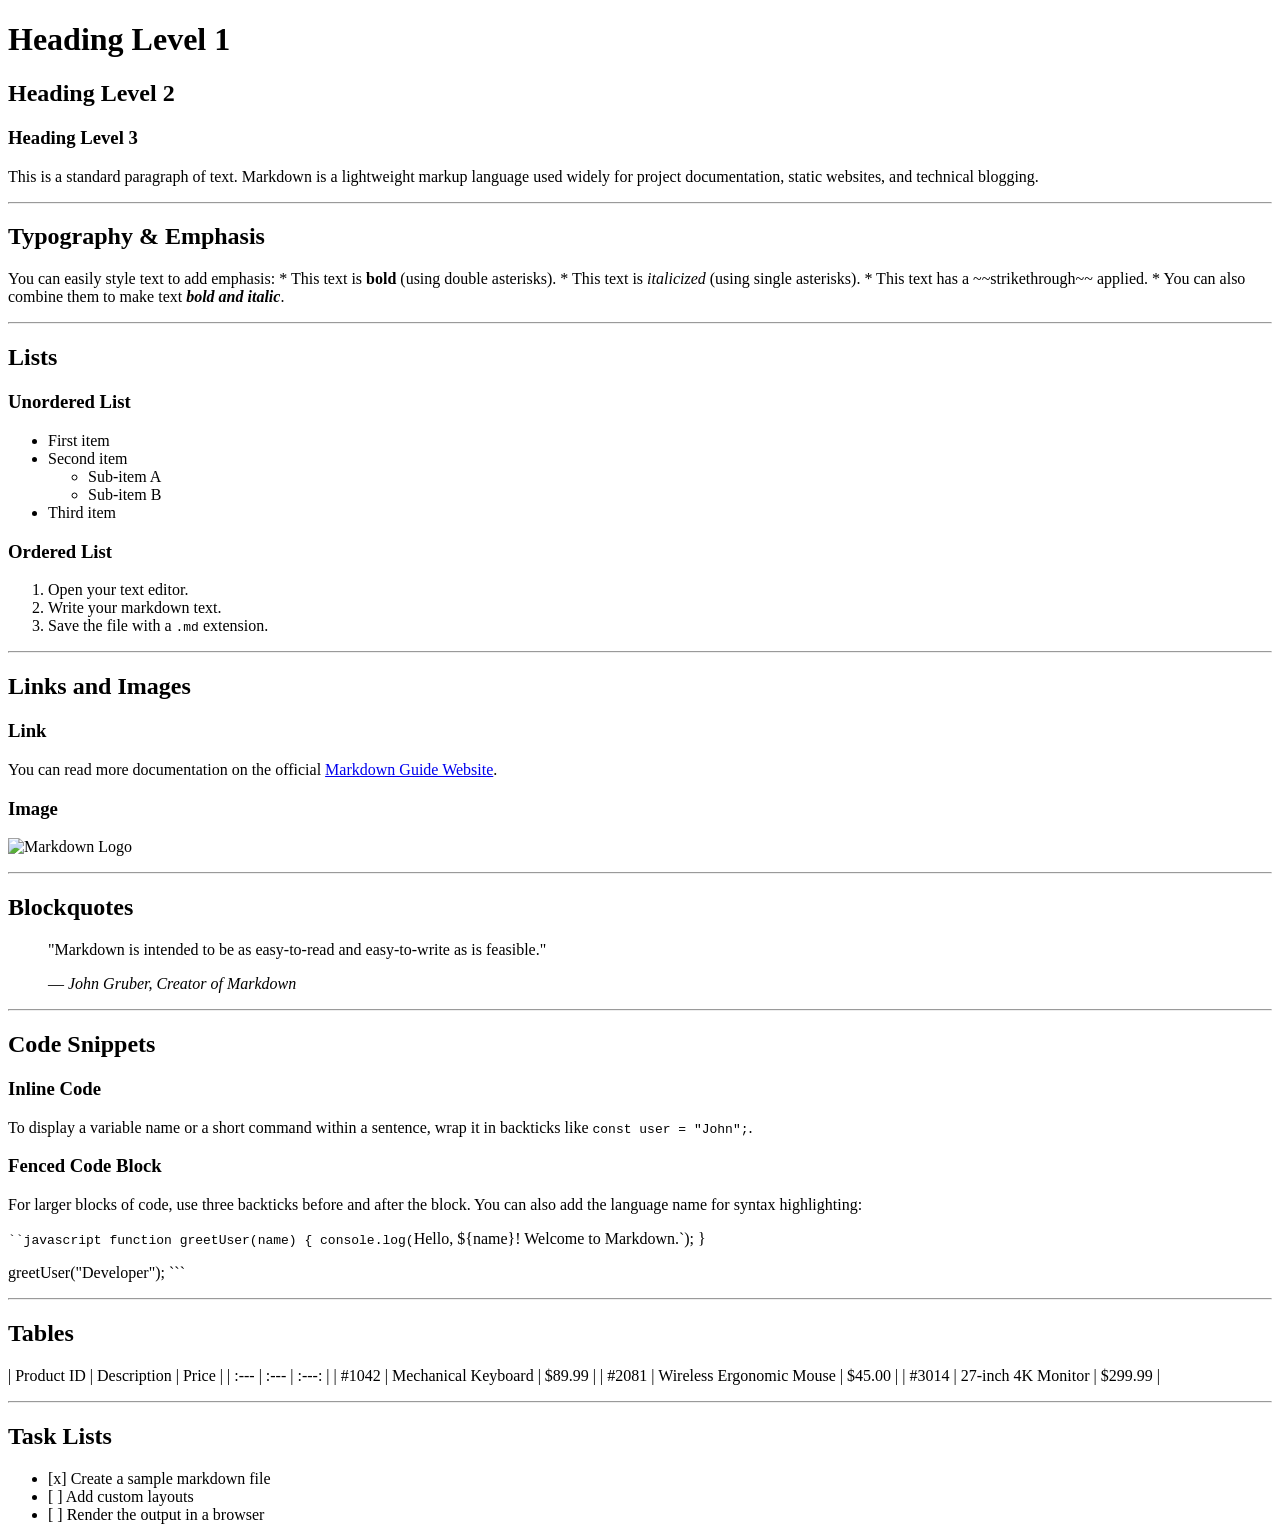
==== output.html @ a5b76a16 "Initial commit: Add markdown converter script and sample files" ====
<!DOCTYPE html>
<html lang="en">
<head>
    <meta charset="UTF-8">
    <meta name="viewport" content="width=device-width, initial-scale=1.0">
    <title>Converted Document</title>
</head>
<body>
<h1>Heading Level 1</h1>
<h2>Heading Level 2</h2>
<h3>Heading Level 3</h3>
<p>This is a standard paragraph of text. Markdown is a lightweight markup language used widely for project documentation, static websites, and technical blogging.</p>
<hr />
<h2>Typography &amp; Emphasis</h2>
<p>You can easily style text to add emphasis:
*   This text is <strong>bold</strong> (using double asterisks).
*   This text is <em>italicized</em> (using single asterisks).
*   This text has a ~~strikethrough~~ applied.
*   You can also combine them to make text <strong><em>bold and italic</em></strong>.</p>
<hr />
<h2>Lists</h2>
<h3>Unordered List</h3>
<ul>
<li>First item</li>
<li>Second item<ul>
<li>Sub-item A</li>
<li>Sub-item B</li>
</ul>
</li>
<li>Third item</li>
</ul>
<h3>Ordered List</h3>
<ol>
<li>Open your text editor.</li>
<li>Write your markdown text.</li>
<li>Save the file with a <code>.md</code> extension.</li>
</ol>
<hr />
<h2>Links and Images</h2>
<h3>Link</h3>
<p>You can read more documentation on the official <a href="https://www.markdownguide.org/">Markdown Guide Website</a>.</p>
<h3>Image</h3>
<p><img alt="Markdown Logo" src="https://wikimedia.org" /></p>
<hr />
<h2>Blockquotes</h2>
<blockquote>
<p>"Markdown is intended to be as easy-to-read and easy-to-write as is feasible."</p>
<p>— <em>John Gruber, Creator of Markdown</em></p>
</blockquote>
<hr />
<h2>Code Snippets</h2>
<h3>Inline Code</h3>
<p>To display a variable name or a short command within a sentence, wrap it in backticks like <code>const user = "John";</code>.</p>
<h3>Fenced Code Block</h3>
<p>For larger blocks of code, use three backticks before and after the block. You can also add the language name for syntax highlighting:</p>
<p><code>``javascript
function greetUser(name) {
    console.log(</code>Hello, ${name}! Welcome to Markdown.`);
}</p>
<p>greetUser("Developer");
```</p>
<hr />
<h2>Tables</h2>
<p>| Product ID | Description | Price |
| :--- | :--- | :---: |
| #1042 | Mechanical Keyboard | $89.99 |
| #2081 | Wireless Ergonomic Mouse | $45.00 |
| #3014 | 27-inch 4K Monitor | $299.99 |</p>
<hr />
<h2>Task Lists</h2>
<ul>
<li>[x] Create a sample markdown file</li>
<li>[ ] Add custom layouts</li>
<li>[ ] Render the output in a browser</li>
</ul>
</body>
</html>
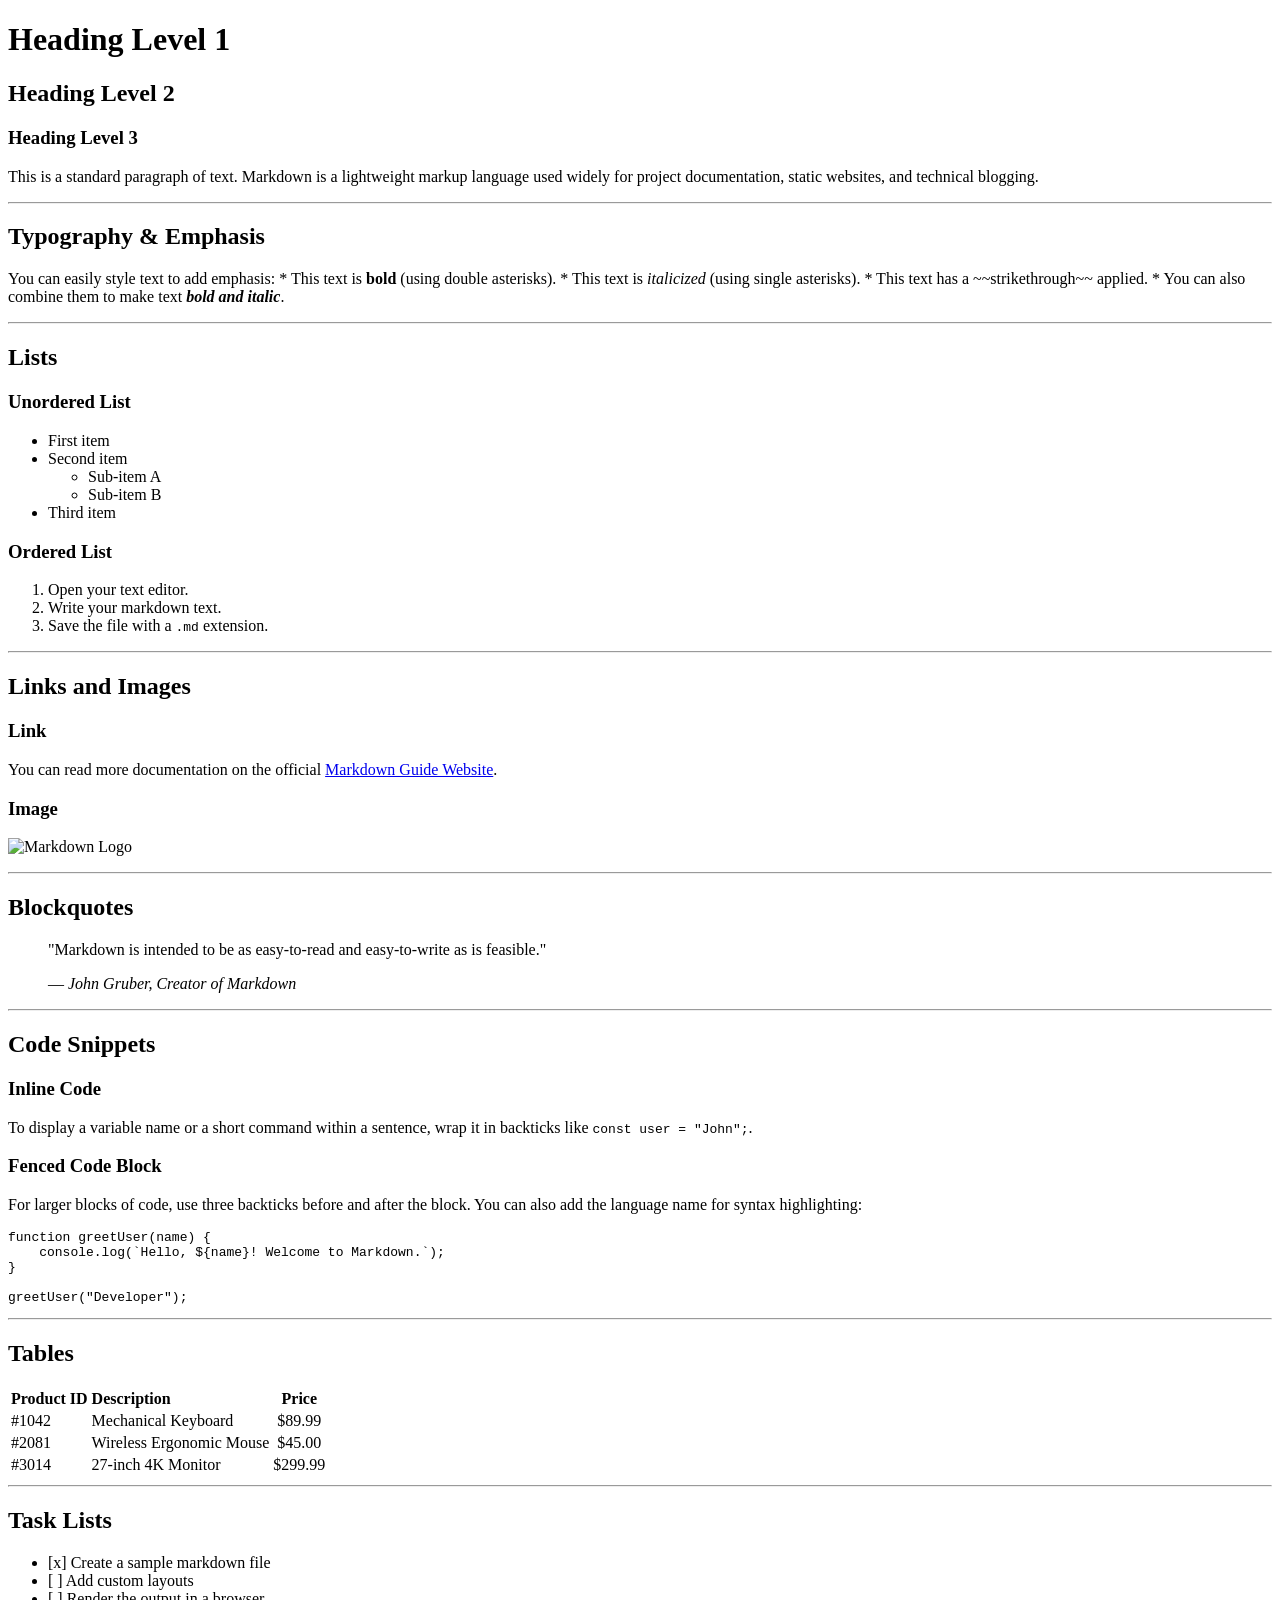
==== commit a6611e6a: "add table to convert" ====
--- a/output.html
+++ b/output.html
@@ -10,14 +10,14 @@
 <h2>Heading Level 2</h2>
 <h3>Heading Level 3</h3>
 <p>This is a standard paragraph of text. Markdown is a lightweight markup language used widely for project documentation, static websites, and technical blogging.</p>
-<hr />
+<hr>
 <h2>Typography &amp; Emphasis</h2>
 <p>You can easily style text to add emphasis:
 *   This text is <strong>bold</strong> (using double asterisks).
 *   This text is <em>italicized</em> (using single asterisks).
 *   This text has a ~~strikethrough~~ applied.
 *   You can also combine them to make text <strong><em>bold and italic</em></strong>.</p>
-<hr />
+<hr>
 <h2>Lists</h2>
 <h3>Unordered List</h3>
 <ul>
@@ -35,38 +35,59 @@
 <li>Write your markdown text.</li>
 <li>Save the file with a <code>.md</code> extension.</li>
 </ol>
-<hr />
+<hr>
 <h2>Links and Images</h2>
 <h3>Link</h3>
 <p>You can read more documentation on the official <a href="https://www.markdownguide.org/">Markdown Guide Website</a>.</p>
 <h3>Image</h3>
-<p><img alt="Markdown Logo" src="https://wikimedia.org" /></p>
-<hr />
+<p><img alt="Markdown Logo" src="https://wikimedia.org"></p>
+<hr>
 <h2>Blockquotes</h2>
 <blockquote>
 <p>"Markdown is intended to be as easy-to-read and easy-to-write as is feasible."</p>
 <p>— <em>John Gruber, Creator of Markdown</em></p>
 </blockquote>
-<hr />
+<hr>
 <h2>Code Snippets</h2>
 <h3>Inline Code</h3>
 <p>To display a variable name or a short command within a sentence, wrap it in backticks like <code>const user = "John";</code>.</p>
 <h3>Fenced Code Block</h3>
 <p>For larger blocks of code, use three backticks before and after the block. You can also add the language name for syntax highlighting:</p>
-<p><code>``javascript
-function greetUser(name) {
-    console.log(</code>Hello, ${name}! Welcome to Markdown.`);
-}</p>
-<p>greetUser("Developer");
-```</p>
-<hr />
+<pre><code class="language-javascript">function greetUser(name) {
+    console.log(`Hello, ${name}! Welcome to Markdown.`);
+}
+
+greetUser(&quot;Developer&quot;);
+</code></pre>
+<hr>
 <h2>Tables</h2>
-<p>| Product ID | Description | Price |
-| :--- | :--- | :---: |
-| #1042 | Mechanical Keyboard | $89.99 |
-| #2081 | Wireless Ergonomic Mouse | $45.00 |
-| #3014 | 27-inch 4K Monitor | $299.99 |</p>
-<hr />
+<table>
+<thead>
+<tr>
+<th style="text-align: left;">Product ID</th>
+<th style="text-align: left;">Description</th>
+<th style="text-align: center;">Price</th>
+</tr>
+</thead>
+<tbody>
+<tr>
+<td style="text-align: left;">#1042</td>
+<td style="text-align: left;">Mechanical Keyboard</td>
+<td style="text-align: center;">$89.99</td>
+</tr>
+<tr>
+<td style="text-align: left;">#2081</td>
+<td style="text-align: left;">Wireless Ergonomic Mouse</td>
+<td style="text-align: center;">$45.00</td>
+</tr>
+<tr>
+<td style="text-align: left;">#3014</td>
+<td style="text-align: left;">27-inch 4K Monitor</td>
+<td style="text-align: center;">$299.99</td>
+</tr>
+</tbody>
+</table>
+<hr>
 <h2>Task Lists</h2>
 <ul>
 <li>[x] Create a sample markdown file</li>
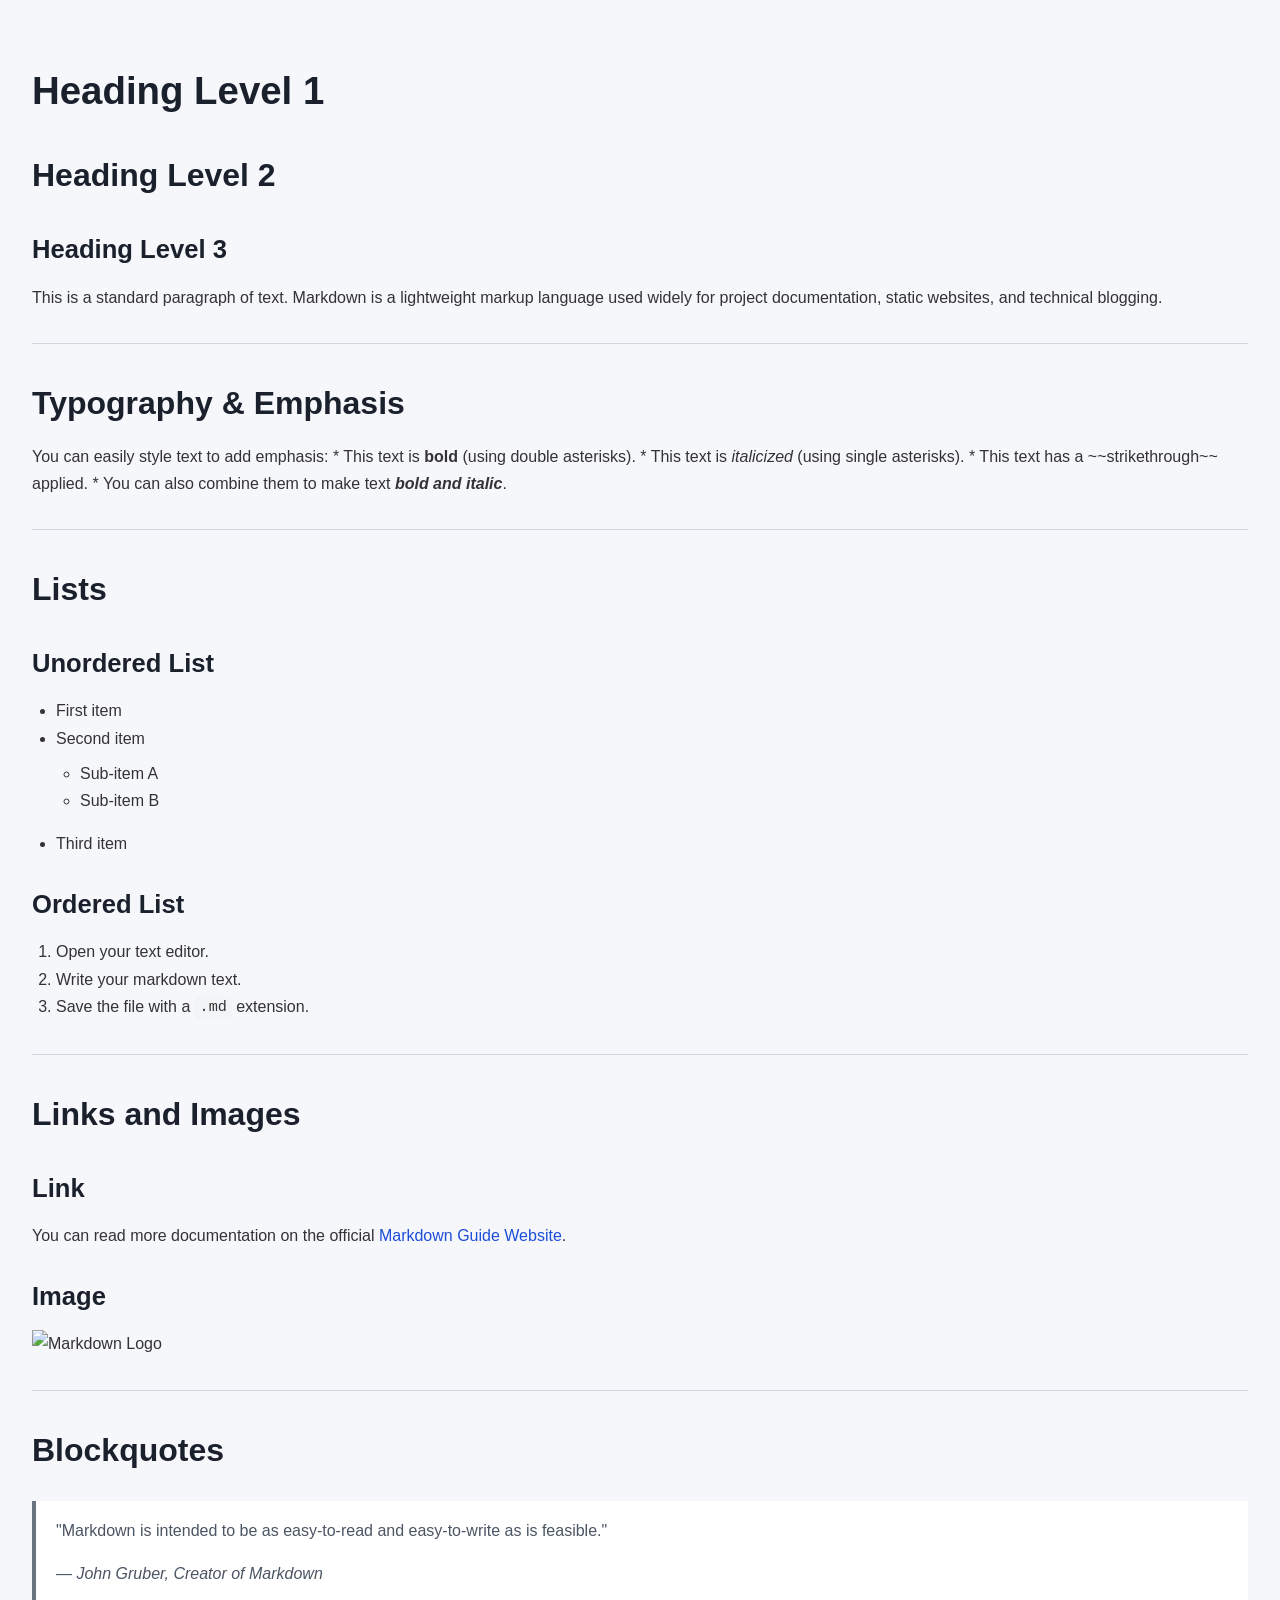
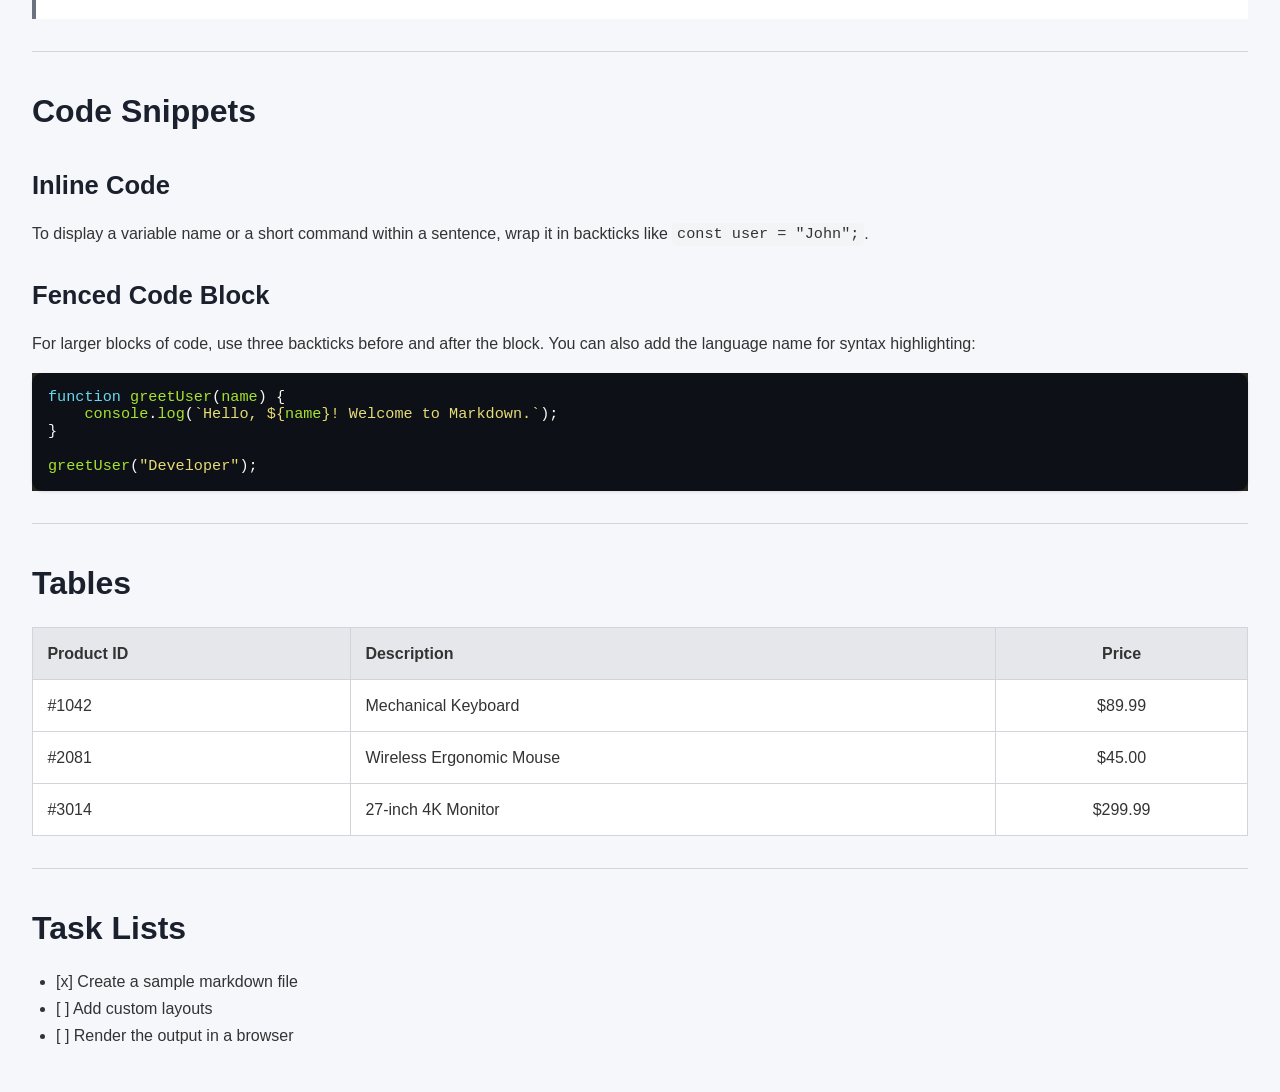
==== commit 3c52df99: "polished page styling" ====
--- a/output.html
+++ b/output.html
@@ -4,6 +4,153 @@
     <meta charset="UTF-8">
     <meta name="viewport" content="width=device-width, initial-scale=1.0">
     <title>Converted Document</title>
+    <style>
+        body {
+            font-family: 'Segoe UI', Tahoma, Geneva, Verdana, sans-serif;
+            line-height: 1.7;
+            color: #333;
+            margin: 0;
+            padding: 2rem;
+            background: #f6f7fb;
+        }
+        h1, h2, h3, h4, h5, h6 {
+            color: #1a202c;
+            margin-top: 1.6rem;
+            margin-bottom: 0.75rem;
+        }
+        h1 { font-size: 2.4rem; }
+        h2 { font-size: 2rem; }
+        h3 { font-size: 1.6rem; }
+        p {
+            margin: 0 0 1rem 0;
+        }
+        hr {
+            border: none;
+            border-top: 1px solid #d2d6dc;
+            margin: 2rem 0;
+        }
+        a {
+            color: #1d4ed8;
+            text-decoration: none;
+        }
+        a:hover {
+            text-decoration: underline;
+        }
+        blockquote {
+            border-left: 4px solid #6b7280;
+            padding: 1rem 1.25rem;
+            margin: 1.5rem 0;
+            background: #ffffff;
+            color: #4b5563;
+        }
+        ul, ol {
+            margin: 0 0 1rem 1.5rem;
+            padding: 0;
+        }
+        ul ul, ol ol, ul ol, ol ul {
+            margin-top: 0.5rem;
+        }
+        table {
+            width: 100%;
+            border-collapse: collapse;
+            margin: 1rem 0;
+            background: #ffffff;
+        }
+        table th,
+        table td {
+            border: 1px solid #d1d5db;
+            padding: 0.75rem 0.9rem;
+        }
+        table th {
+            background: #e5e7eb;
+        }
+        code {
+            background: #f3f4f6;
+            padding: 0.15rem 0.3rem;
+            border-radius: 0.3rem;
+            font-family: Consolas, 'Courier New', monospace;
+            font-size: 0.95rem;
+        }
+        pre {
+            margin: 1rem 0;
+            padding: 1rem;
+            background: #0d1117;
+            color: #d6deeb;
+            overflow-x: auto;
+            border-radius: 0.65rem;
+            box-shadow: 0 1px 3px rgba(15, 23, 42, 0.12);
+        }
+        pre code {
+            background: transparent;
+            padding: 0;
+            color: inherit;
+            font-size: 0.95rem;
+            white-space: pre-wrap;
+        }
+        .codehilite {
+            background: #0d1117;
+            color: #d6deeb;
+        }
+        .codehilite .hll { background-color: #21262d }
+        .codehilite .c { color: #6a737d; font-style: italic }
+        .codehilite .err { color: #f97583; background-color: #fff0f1 }
+        .codehilite .k { color: #ff7b72 }
+        .codehilite .o { color: #79c0ff }
+        .codehilite .ch { color: #8b949e }
+        .codehilite .cm { color: #6a737d; font-style: italic }
+        .codehilite .cp { color: #8b949e }
+        .codehilite .c1 { color: #6a737d; font-style: italic }
+        .codehilite .cs { color: #6a737d; font-style: italic }
+        .codehilite .gd { color: #ff7b72 }
+        .codehilite .ge { font-style: italic }
+        .codehilite .gi { color: #56d364 }
+        .codehilite .go { color: #8b949e }
+        .codehilite .gp { color: #8b949e }
+        .codehilite .gs { font-weight: bold }
+        .codehilite .gu { color: #8b949e }
+        .codehilite .kc { color: #ff7b72 }
+        .codehilite .kd { color: #ff7b72 }
+        .codehilite .kn { color: #ff7b72 }
+        .codehilite .kp { color: #ff7b72 }
+        .codehilite .kr { color: #ff7b72 }
+        .codehilite .kt { color: #f2cc8f }
+        .codehilite .m { color: #f2cc8f }
+        .codehilite .s { color: #a5d6ff }
+        .codehilite .na { color: #ffab70 }
+        .codehilite .nb { color: #79c0ff }
+        .codehilite .nc { color: #7ee787 }
+        .codehilite .no { color: #f2cc8f }
+        .codehilite .nd { color: #7ee787 }
+        .codehilite .ni { color: #8b949e }
+        .codehilite .ne { color: #ff7b72 }
+        .codehilite .nf { color: #79c0ff }
+        .codehilite .nl { color: #79c0ff }
+        .codehilite .nn { color: #7ee787 }
+        .codehilite .nt { color: #79c0ff }
+        .codehilite .nv { color: #79c0ff }
+        .codehilite .ow { color: #79c0ff }
+        .codehilite .w { color: #c9d1d9 }
+        .codehilite .mf { color: #f2cc8f }
+        .codehilite .mh { color: #f2cc8f }
+        .codehilite .mi { color: #f2cc8f }
+        .codehilite .mo { color: #f2cc8f }
+        .codehilite .sb { color: #a5d6ff }
+        .codehilite .sc { color: #a5d6ff }
+        .codehilite .sd { color: #a5d6ff }
+        .codehilite .s2 { color: #a5d6ff }
+        .codehilite .se { color: #ff7b72 }
+        .codehilite .sh { color: #a5d6ff }
+        .codehilite .si { color: #ff7b72 }
+        .codehilite .sx { color: #a5d6ff }
+        .codehilite .sr { color: #79c0ff }
+        .codehilite .s1 { color: #a5d6ff }
+        .codehilite .ss { color: #a5d6ff }
+        .codehilite .bp { color: #79c0ff }
+        .codehilite .vc { color: #79c0ff }
+        .codehilite .vg { color: #79c0ff }
+        .codehilite .vi { color: #79c0ff }
+        .codehilite .il { color: #f2cc8f }
+    </style>
 </head>
 <body>
 <h1>Heading Level 1</h1>
@@ -53,12 +200,13 @@
 <p>To display a variable name or a short command within a sentence, wrap it in backticks like <code>const user = "John";</code>.</p>
 <h3>Fenced Code Block</h3>
 <p>For larger blocks of code, use three backticks before and after the block. You can also add the language name for syntax highlighting:</p>
-<pre><code class="language-javascript">function greetUser(name) {
-    console.log(`Hello, ${name}! Welcome to Markdown.`);
-}
+<div class="codehilite" style="background: #272822"><pre style="line-height: 125%;"><span></span><code><span style="color: #66D9EF">function</span><span style="color: #F8F8F2"> </span><span style="color: #A6E22E">greetUser</span><span style="color: #F8F8F2">(</span><span style="color: #A6E22E">name</span><span style="color: #F8F8F2">) {</span>
+<span style="color: #F8F8F2">    </span><span style="color: #A6E22E">console</span><span style="color: #F8F8F2">.</span><span style="color: #A6E22E">log</span><span style="color: #F8F8F2">(</span><span style="color: #E6DB74">`Hello, ${</span><span style="color: #A6E22E">name</span><span style="color: #E6DB74">}! Welcome to Markdown.`</span><span style="color: #F8F8F2">);</span>
+<span style="color: #F8F8F2">}</span>
 
-greetUser(&quot;Developer&quot;);
-</code></pre>
+<span style="color: #A6E22E">greetUser</span><span style="color: #F8F8F2">(</span><span style="color: #E6DB74">&quot;Developer&quot;</span><span style="color: #F8F8F2">);</span>
+</code></pre></div>
+
 <hr>
 <h2>Tables</h2>
 <table>
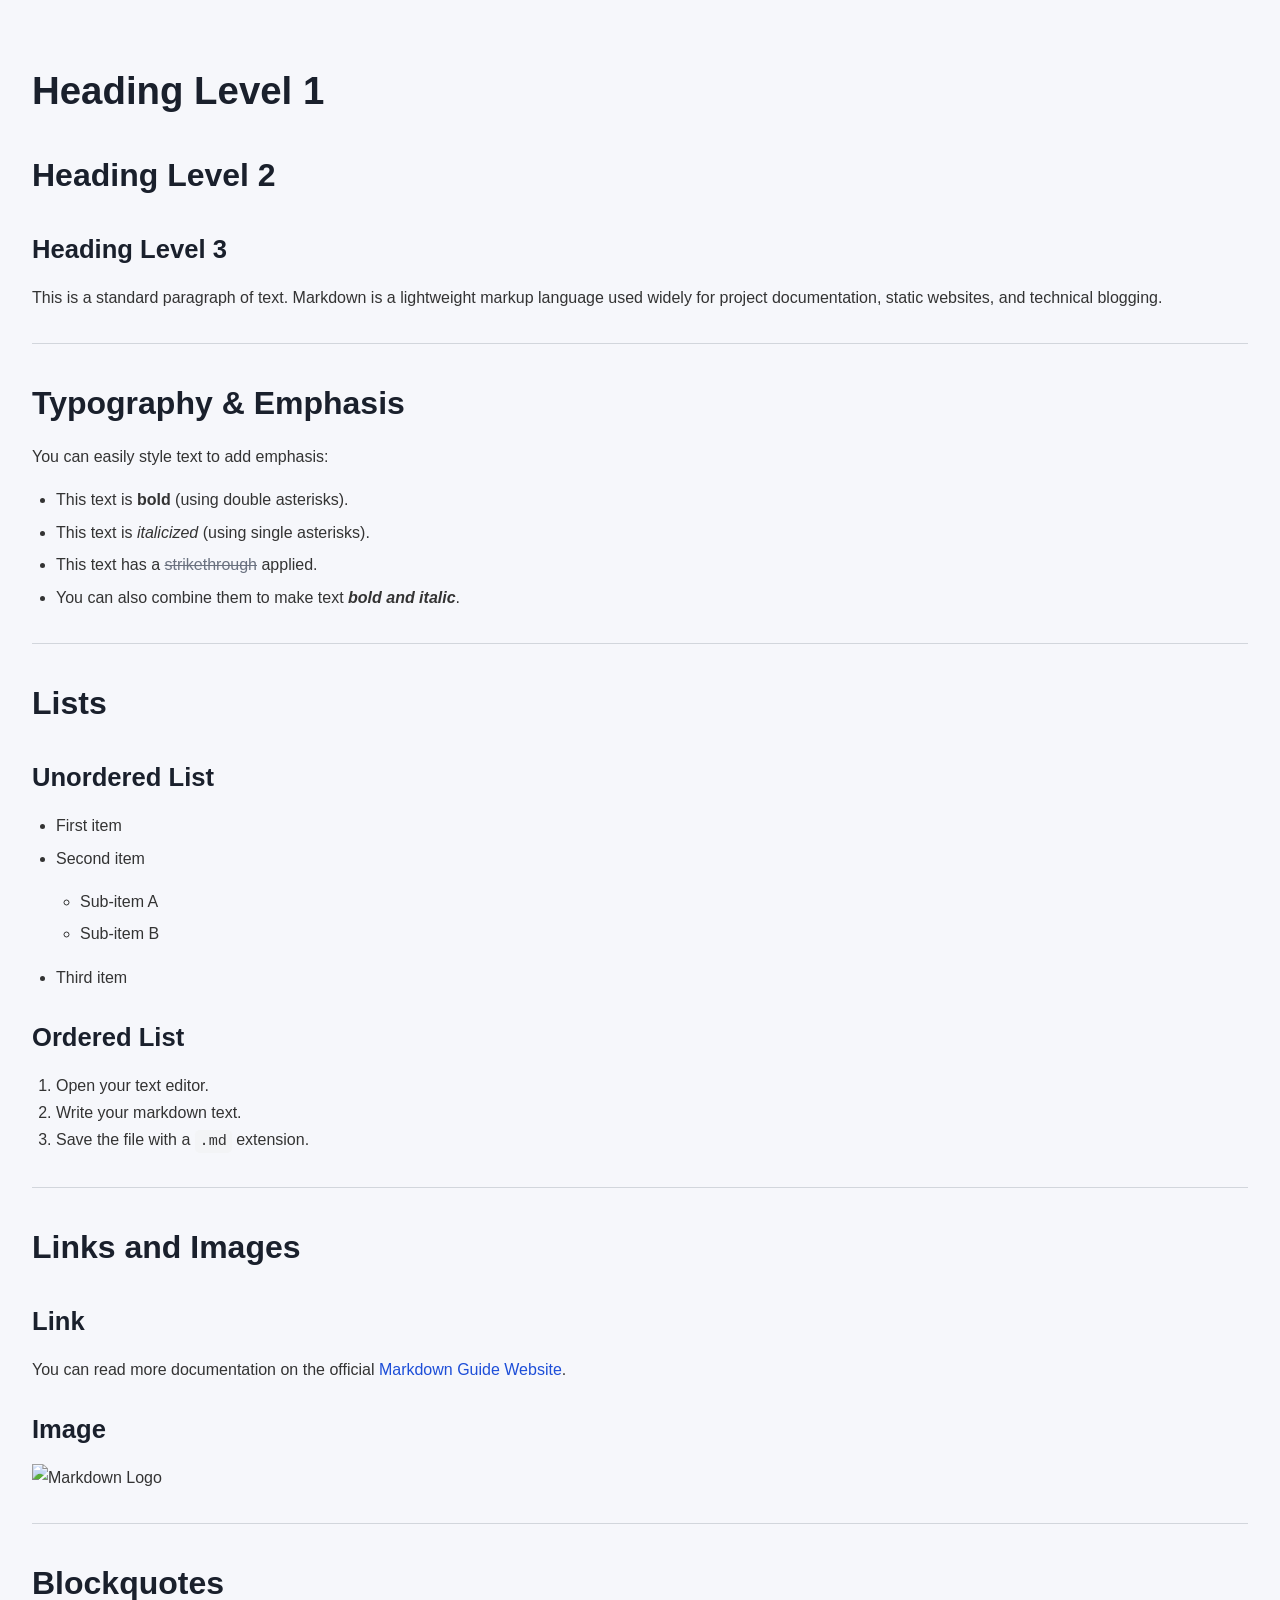
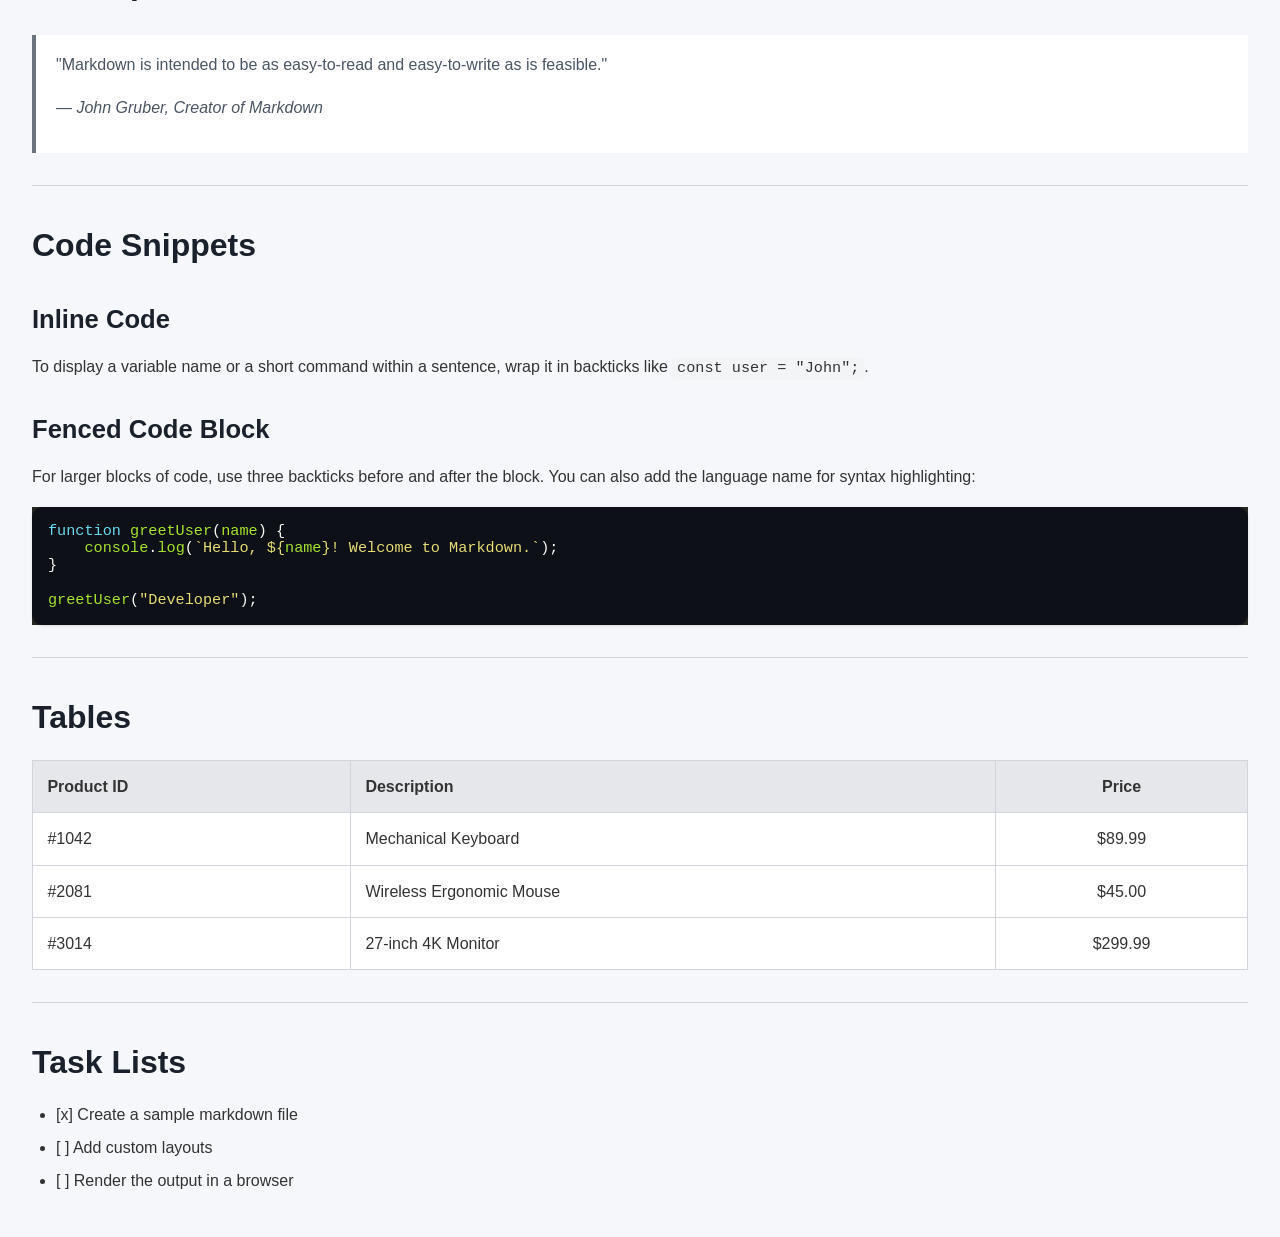
==== commit 1e271ba4: "proper rendering for typograpy and empasis" ====
--- a/output.html
+++ b/output.html
@@ -70,6 +70,13 @@
             border-radius: 0.3rem;
             font-family: Consolas, 'Courier New', monospace;
             font-size: 0.95rem;
+        }
+        del {
+            text-decoration: line-through;
+            color: #6b7280;
+        }
+        ul li {
+            margin-bottom: 0.35rem;
         }
         pre {
             margin: 1rem 0;
@@ -159,22 +166,28 @@
 <p>This is a standard paragraph of text. Markdown is a lightweight markup language used widely for project documentation, static websites, and technical blogging.</p>
 <hr>
 <h2>Typography &amp; Emphasis</h2>
-<p>You can easily style text to add emphasis:
-*   This text is <strong>bold</strong> (using double asterisks).
-*   This text is <em>italicized</em> (using single asterisks).
-*   This text has a ~~strikethrough~~ applied.
-*   You can also combine them to make text <strong><em>bold and italic</em></strong>.</p>
+<p>You can easily style text to add emphasis:</p>
+<ul>
+<li>This text is <strong>bold</strong> (using double asterisks).</li>
+<li>This text is <em>italicized</em> (using single asterisks).</li>
+<li>This text has a <del>strikethrough</del> applied.</li>
+<li>You can also combine them to make text <strong><em>bold and italic</em></strong>.</li>
+</ul>
 <hr>
 <h2>Lists</h2>
 <h3>Unordered List</h3>
 <ul>
 <li>First item</li>
-<li>Second item<ul>
+<li>
+<p>Second item</p>
+<ul>
 <li>Sub-item A</li>
 <li>Sub-item B</li>
 </ul>
 </li>
-<li>Third item</li>
+<li>
+<p>Third item</p>
+</li>
 </ul>
 <h3>Ordered List</h3>
 <ol>
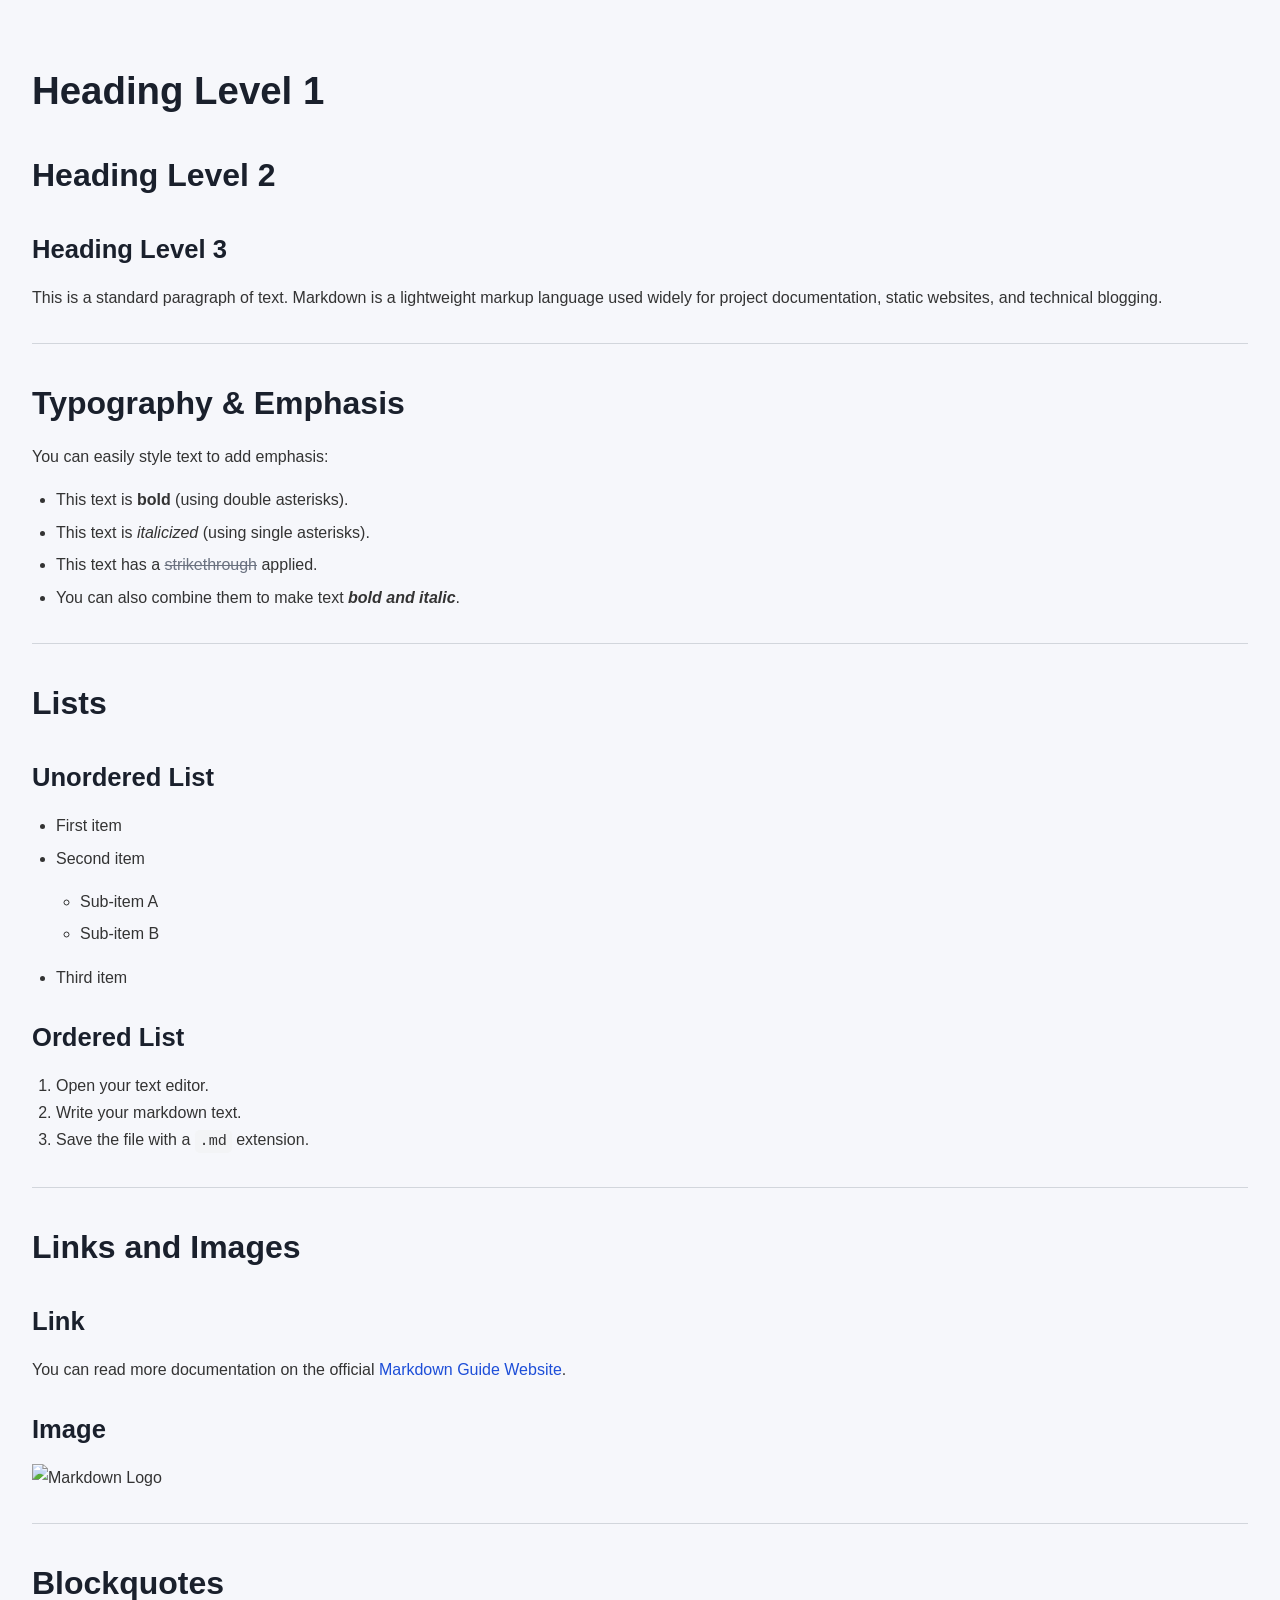
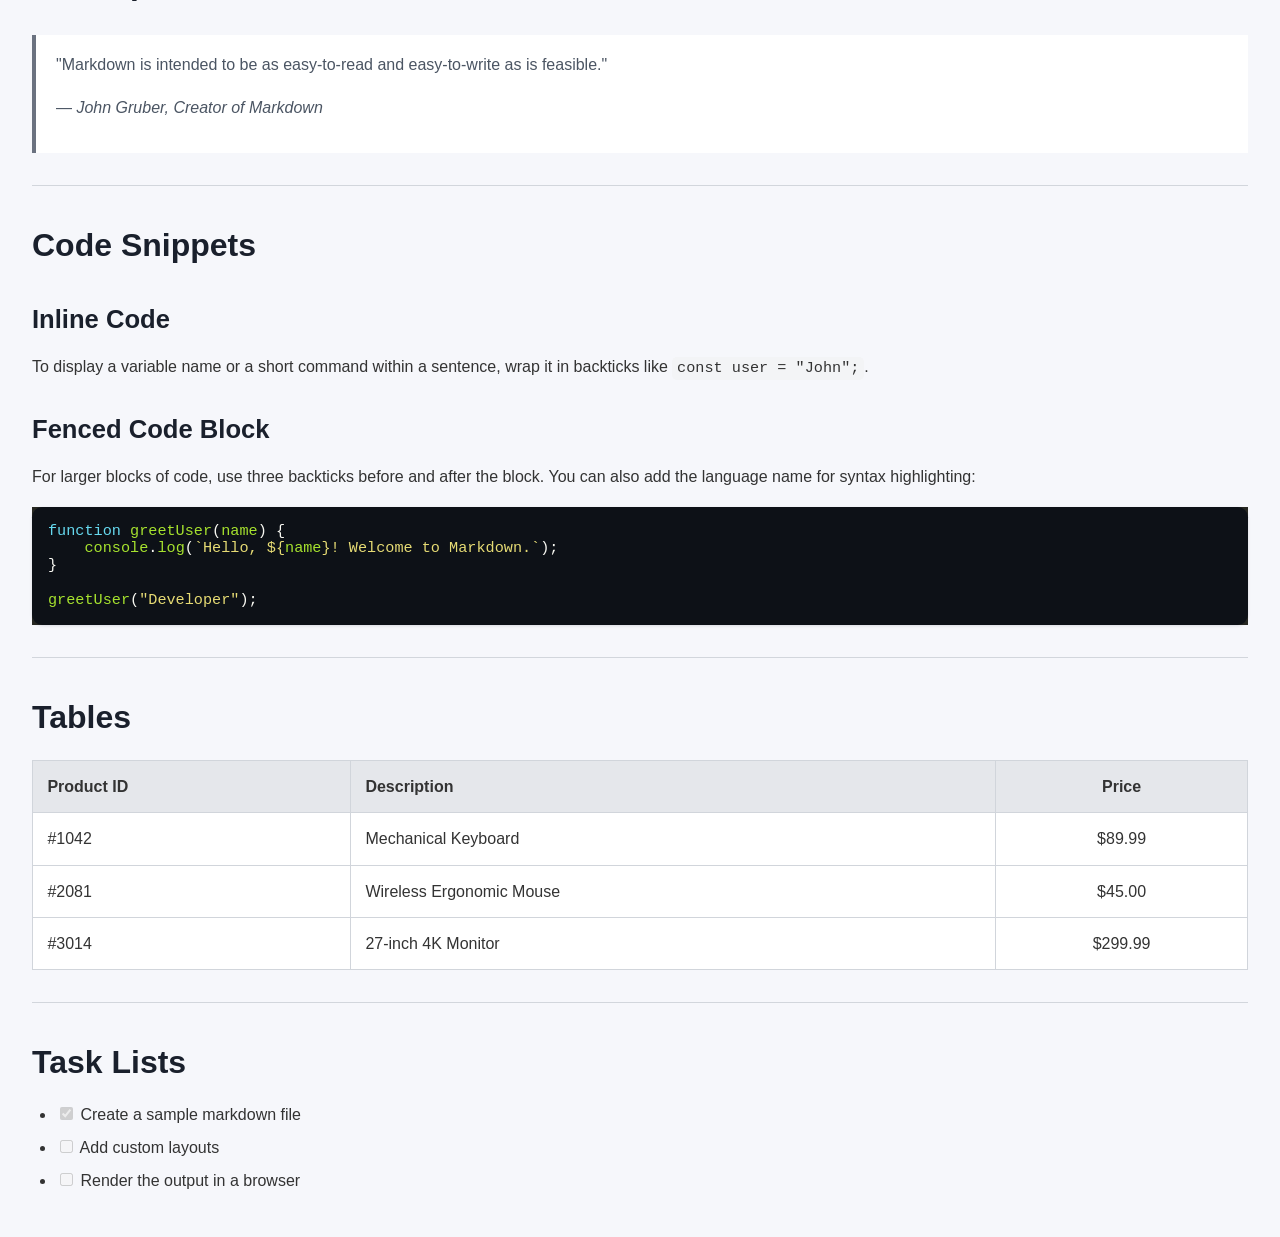
==== commit c327e562: "converting task list to html" ====
--- a/output.html
+++ b/output.html
@@ -251,9 +251,9 @@
 <hr>
 <h2>Task Lists</h2>
 <ul>
-<li>[x] Create a sample markdown file</li>
-<li>[ ] Add custom layouts</li>
-<li>[ ] Render the output in a browser</li>
+<li><input type="checkbox" disabled checked> Create a sample markdown file</li>
+<li><input type="checkbox" disabled> Add custom layouts</li>
+<li><input type="checkbox" disabled> Render the output in a browser</li>
 </ul>
 </body>
 </html>
